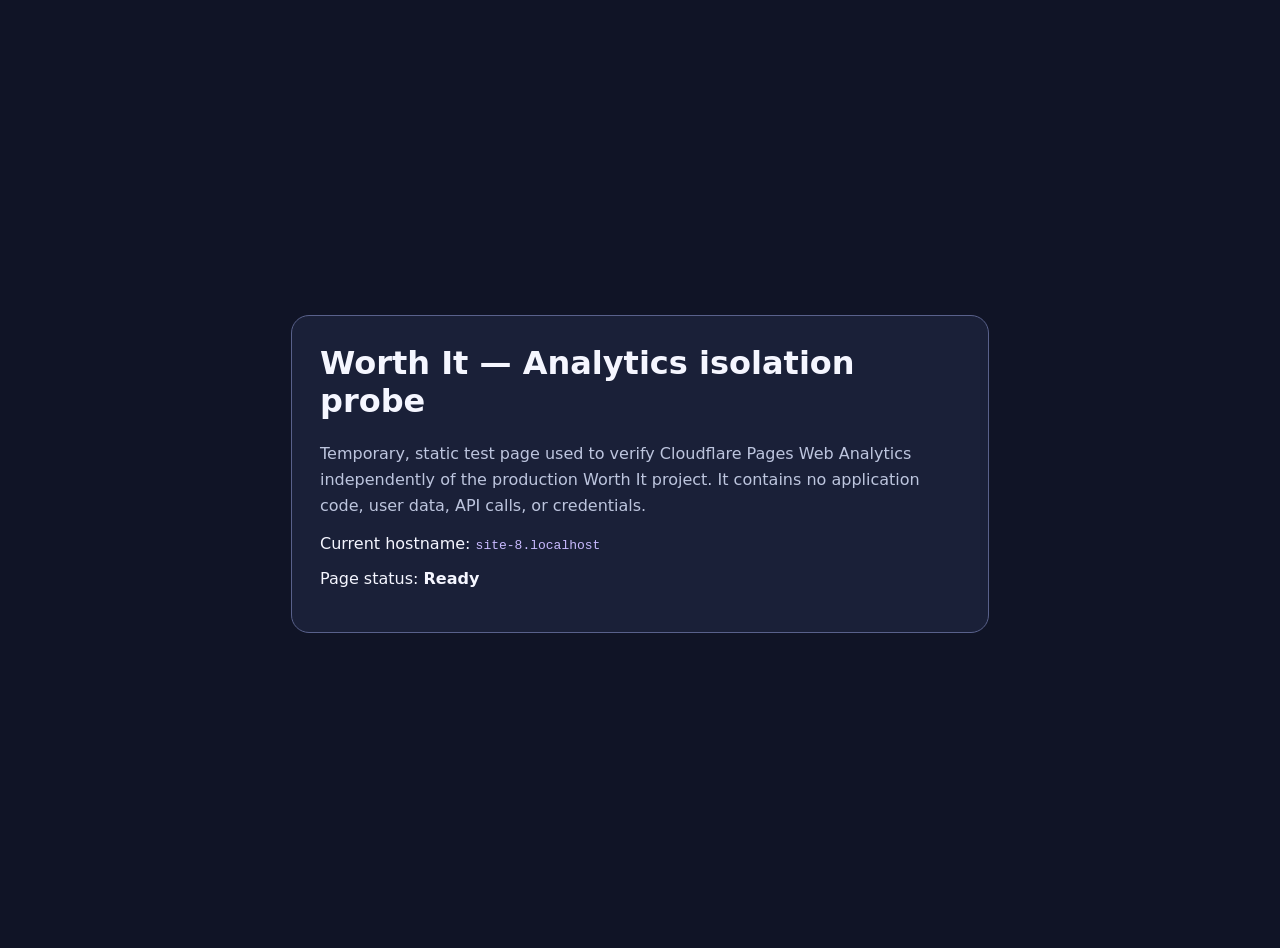
==== analytics-probe/index.html @ 9840d284 "Add isolated static page for Cloudflare Analytics probe" ====
<!doctype html>
<html lang="en">
<head>
  <meta charset="utf-8">
  <meta name="viewport" content="width=device-width, initial-scale=1">
  <meta name="robots" content="noindex, nofollow">
  <title>Worth It — Analytics Isolation Probe</title>
  <style>
    :root { color-scheme: light dark; font-family: system-ui, sans-serif; }
    body { margin: 0; min-height: 100vh; display: grid; place-items: center; padding: 24px; background: #101426; color: #f5f6ff; }
    main { width: min(100%, 640px); padding: 28px; border: 1px solid #59618b; border-radius: 18px; background: #1a2038; }
    h1 { margin-top: 0; font-size: clamp(1.5rem, 4vw, 2rem); }
    code { overflow-wrap: anywhere; color: #c9baff; }
    .note { color: #bdc5de; line-height: 1.6; }
  </style>
</head>
<body>
  <main>
    <h1>Worth It — Analytics isolation probe</h1>
    <p class="note">Temporary, static test page used to verify Cloudflare Pages Web Analytics independently of the production Worth It project. It contains no application code, user data, API calls, or credentials.</p>
    <p>Current hostname: <code id="hostname">Loading…</code></p>
    <p>Page status: <strong>Ready</strong></p>
  </main>
  <script>
    document.getElementById("hostname").textContent = window.location.hostname;
  </script>
</body>
</html>
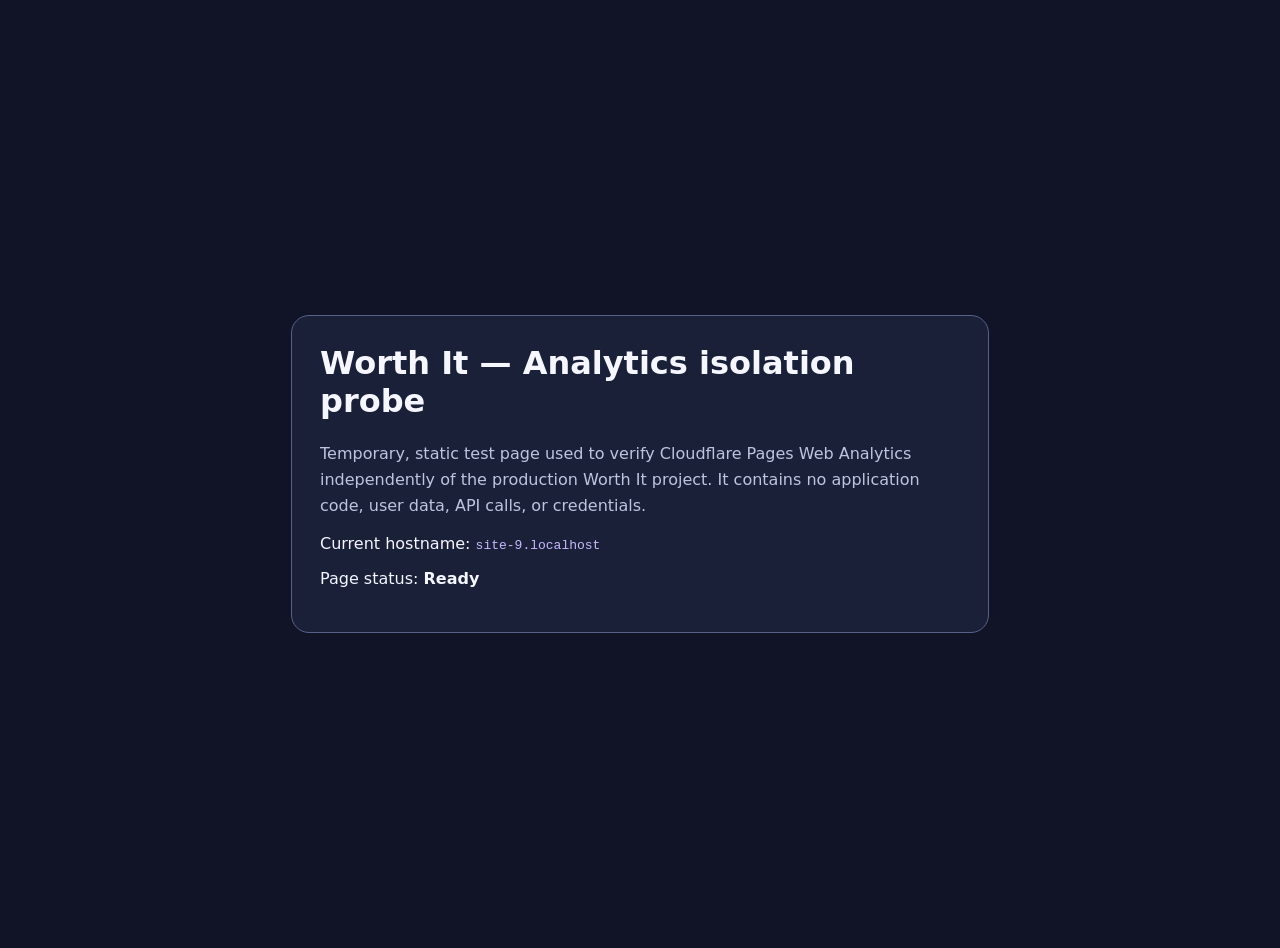
==== commit 5421f98e: "Trigger isolated Pages redeploy after enabling Web Analytics" ====
--- a/analytics-probe/index.html
+++ b/analytics-probe/index.html
@@ -26,3 +26,4 @@
   </script>
 </body>
 </html>
+<!-- Harmless redeploy marker: Pages Web Analytics was enabled and injects its beacon on the next deployment. -->
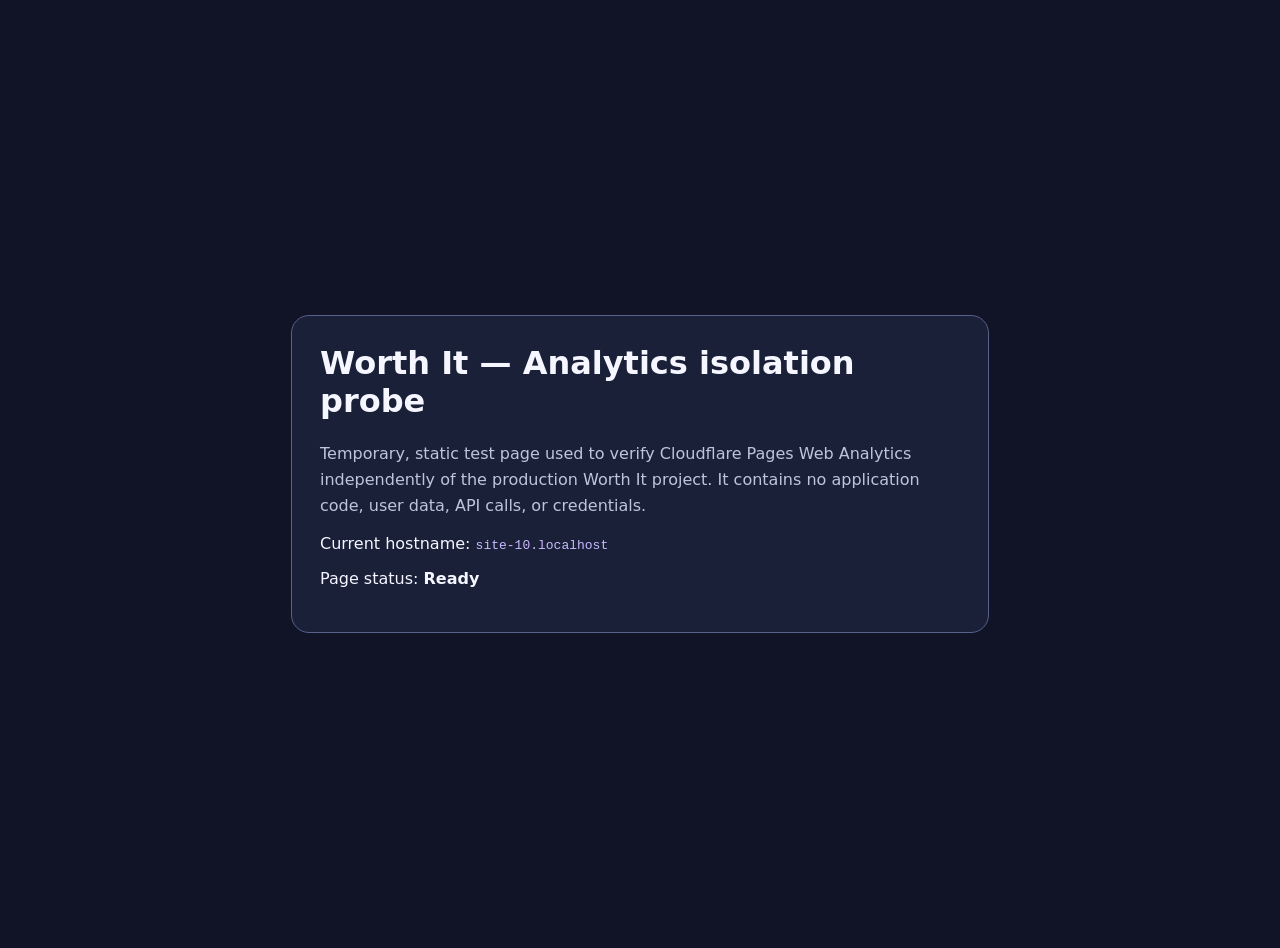
==== commit 032b2e0c: "Add manual Cloudflare Web Analytics beacon to isolated Preview probe" ====
--- a/analytics-probe/index.html
+++ b/analytics-probe/index.html
@@ -24,6 +24,7 @@
   <script>
     document.getElementById("hostname").textContent = window.location.hostname;
   </script>
+  <!-- Cloudflare Web Analytics: manual installation for the isolated Preview hostname only. -->
+  <script type="module" src="https://static.cloudflareinsights.com/beacon.min.js" data-cf-beacon='{"token":"5bc7eb76be08406bbdaf132a9de49a9f"}'></script>
 </body>
 </html>
-<!-- Harmless redeploy marker: Pages Web Analytics was enabled and injects its beacon on the next deployment. -->
